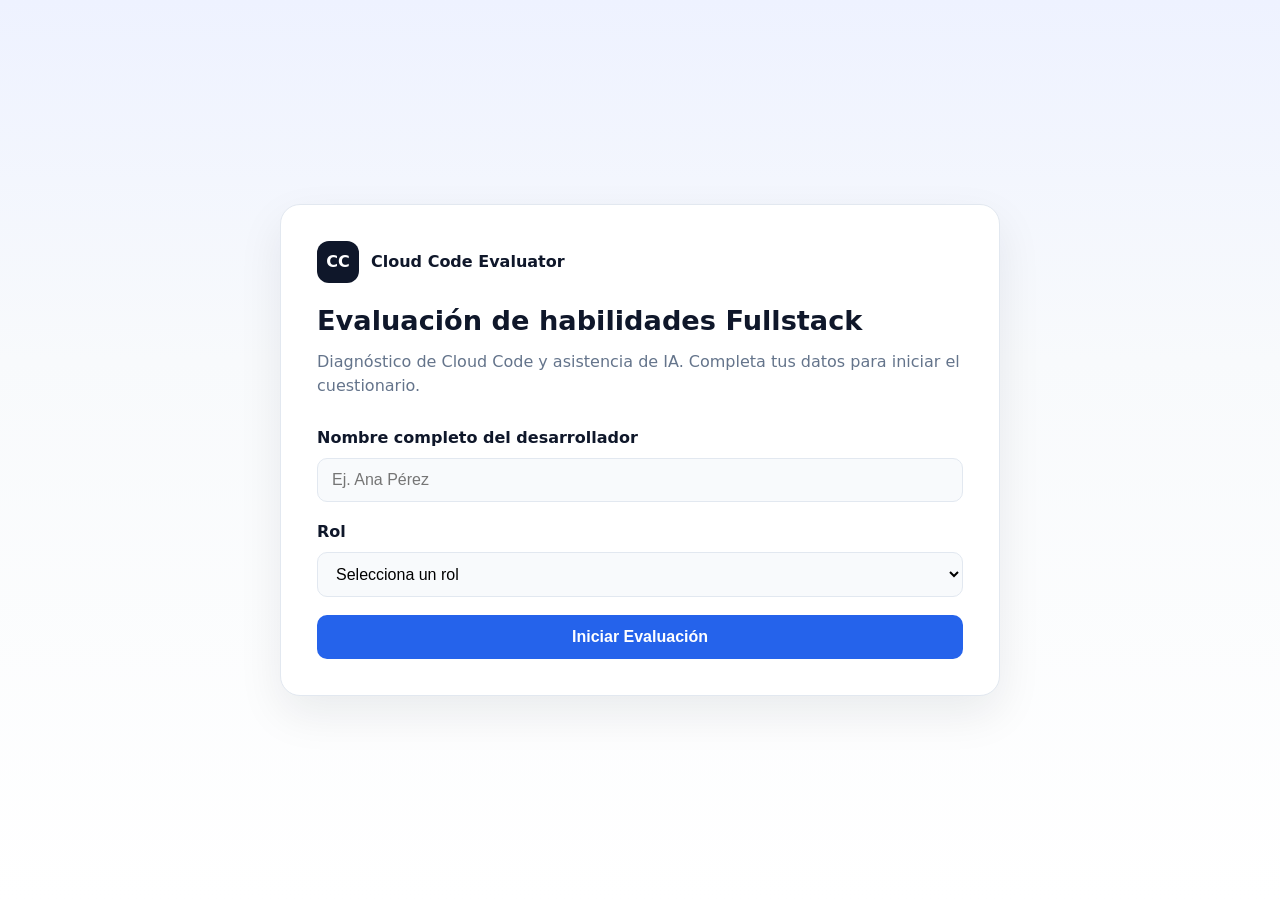
==== templates/index.html @ 628c71b2 "Initial commit: evaluador Cloud Code con FastAPI y Azure AI Foundry. Co-authored-by: Cursor <cursora" ====
<!DOCTYPE html>
<html lang="es">
<head>
  <meta charset="UTF-8">
  <meta name="viewport" content="width=device-width, initial-scale=1.0">
  <title>Evaluador Cloud Code</title>
  <link rel="stylesheet" href="/static/css/style.css">
</head>
<body>
  <main class="page">
    <section class="card">
      <div class="brand">
        <div class="brand-mark">CC</div>
        <strong>Cloud Code Evaluator</strong>
      </div>
      <h1>Evaluación de habilidades Fullstack</h1>
      <p class="lead">
        Diagnóstico de Cloud Code y asistencia de IA. Completa tus datos para iniciar el cuestionario.
      </p>
      <form method="post" action="/start-eval">
        <label for="dev_name">Nombre completo del desarrollador</label>
        <input id="dev_name" name="dev_name" type="text" required placeholder="Ej. Ana Pérez">

        <label for="dev_role">Rol</label>
        <select id="dev_role" name="dev_role" required>
          <option value="" disabled selected>Selecciona un rol</option>
          <option>Desarrollador Fullstack</option>
          <option>Tech Lead</option>
          <option>Junior</option>
          <option>Backend Engineer</option>
          <option>Frontend Engineer</option>
          <option>DevOps / Platform</option>
        </select>

        <button class="btn" type="submit">Iniciar Evaluación</button>
      </form>
    </section>
  </main>
</body>
</html>
---- static/css/style.css ----
:root {
  --navy: #0f172a;
  --blue: #2563eb;
  --blue-hover: #1d4ed8;
  --slate: #f8fafc;
  --muted: #64748b;
  --border: #e2e8f0;
  --white: #ffffff;
  --radius: 14px;
  --shadow: 0 18px 45px rgba(15, 23, 42, 0.08);
}

* {
  box-sizing: border-box;
  margin: 0;
  padding: 0;
}

body {
  font-family: "Segoe UI", Inter, system-ui, -apple-system, sans-serif;
  background: linear-gradient(180deg, #eef2ff 0%, var(--slate) 40%, #ffffff 100%);
  color: var(--navy);
  min-height: 100vh;
  line-height: 1.5;
}

.page {
  min-height: 100vh;
  display: flex;
  align-items: center;
  justify-content: center;
  padding: 32px 16px;
}

.card {
  width: 100%;
  max-width: 720px;
  background: var(--white);
  border: 1px solid var(--border);
  border-radius: 20px;
  box-shadow: var(--shadow);
  padding: 36px;
}

.wide {
  max-width: 960px;
}

.brand {
  display: flex;
  align-items: center;
  gap: 12px;
  margin-bottom: 18px;
}

.brand-mark {
  width: 42px;
  height: 42px;
  border-radius: 12px;
  background: var(--navy);
  color: white;
  display: flex;
  align-items: center;
  justify-content: center;
  font-weight: 700;
}

h1 {
  font-size: 1.7rem;
  margin-bottom: 8px;
}

.lead {
  color: var(--muted);
  margin-bottom: 28px;
}

label {
  display: block;
  font-weight: 600;
  margin-bottom: 8px;
}

input,
select {
  width: 100%;
  border: 1px solid var(--border);
  border-radius: 10px;
  padding: 12px 14px;
  font-size: 1rem;
  margin-bottom: 18px;
  background: var(--slate);
}

.btn {
  border: 0;
  background: var(--blue);
  color: white;
  font-weight: 700;
  padding: 13px 18px;
  border-radius: 10px;
  cursor: pointer;
  width: 100%;
  font-size: 1rem;
}

.btn:hover {
  background: var(--blue-hover);
}

.btn:disabled {
  opacity: 0.7;
  cursor: not-allowed;
}

.module {
  background: var(--slate);
  border: 1px solid var(--border);
  border-radius: var(--radius);
  padding: 22px;
  margin-bottom: 18px;
}

.module h2 {
  font-size: 1.1rem;
  margin-bottom: 6px;
}

.module p {
  color: var(--muted);
  font-size: 0.92rem;
  margin-bottom: 16px;
}

.question {
  background: white;
  border-radius: 12px;
  padding: 16px;
  margin-bottom: 12px;
  border: 1px solid var(--border);
}

.question h3 {
  font-size: 0.98rem;
  margin-bottom: 10px;
}

.options {
  display: flex;
  flex-direction: column;
  gap: 8px;
}

.scale {
  display: flex;
  gap: 8px;
  flex-wrap: wrap;
}

.option {
  display: flex;
  align-items: center;
  gap: 8px;
  font-size: 0.95rem;
}

.meta {
  display: flex;
  justify-content: space-between;
  gap: 12px;
  margin-bottom: 18px;
  color: var(--muted);
}

.loading {
  display: none;
  margin-top: 12px;
  text-align: center;
  color: var(--muted);
}
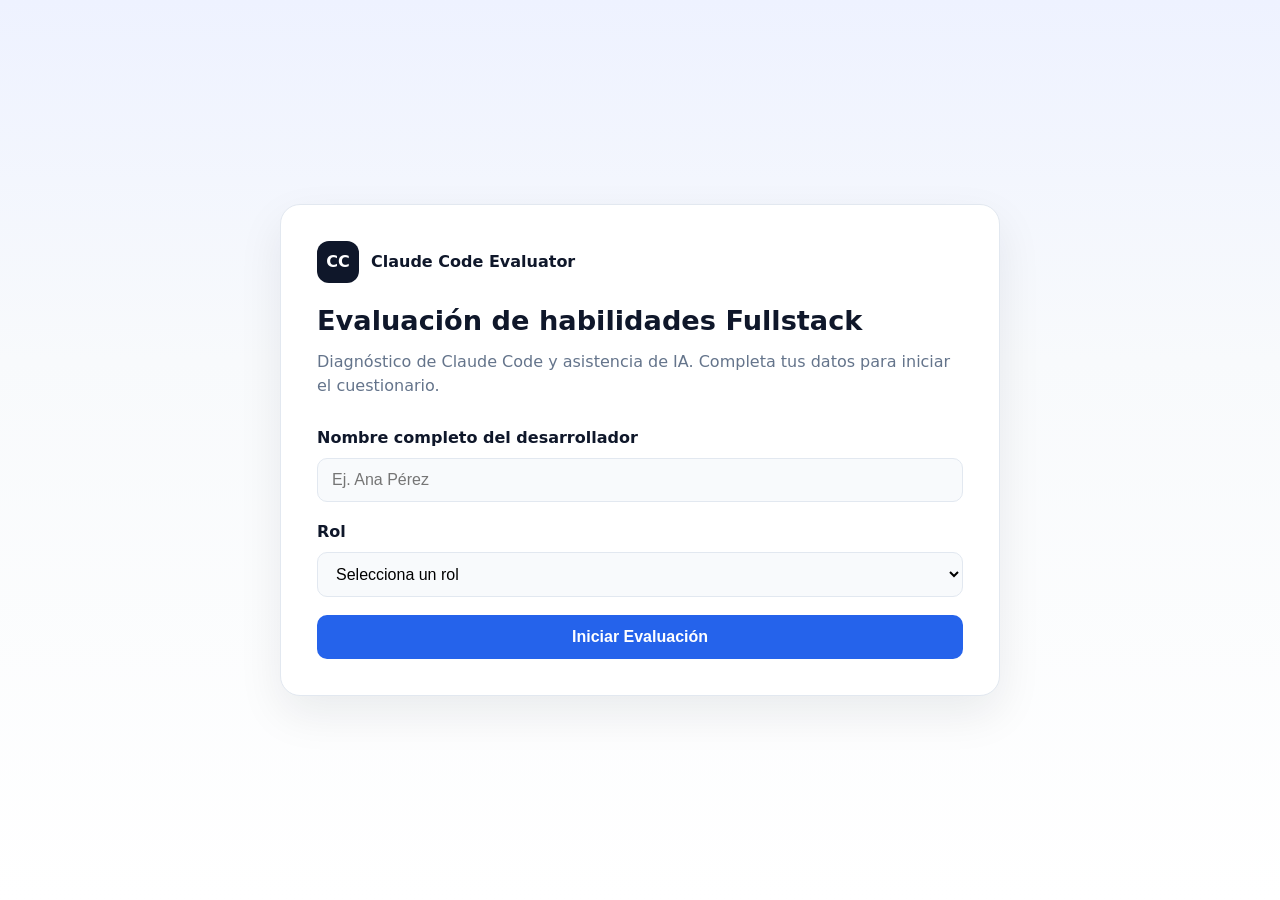
==== commit f5434c28: "Corrige la evaluacion: Claude Code (Anthropic), no Google Cloud Code. Co-authored-by: Cursor <cursor" ====
--- a/templates/index.html
+++ b/templates/index.html
@@ -3,7 +3,7 @@
 <head>
   <meta charset="UTF-8">
   <meta name="viewport" content="width=device-width, initial-scale=1.0">
-  <title>Evaluador Cloud Code</title>
+  <title>Evaluador Claude Code</title>
   <link rel="stylesheet" href="/static/css/style.css">
 </head>
 <body>
@@ -11,11 +11,11 @@
     <section class="card">
       <div class="brand">
         <div class="brand-mark">CC</div>
-        <strong>Cloud Code Evaluator</strong>
+        <strong>Claude Code Evaluator</strong>
       </div>
       <h1>Evaluación de habilidades Fullstack</h1>
       <p class="lead">
-        Diagnóstico de Cloud Code y asistencia de IA. Completa tus datos para iniciar el cuestionario.
+        Diagnóstico de Claude Code y asistencia de IA. Completa tus datos para iniciar el cuestionario.
       </p>
       <form method="post" action="/start-eval">
         <label for="dev_name">Nombre completo del desarrollador</label>
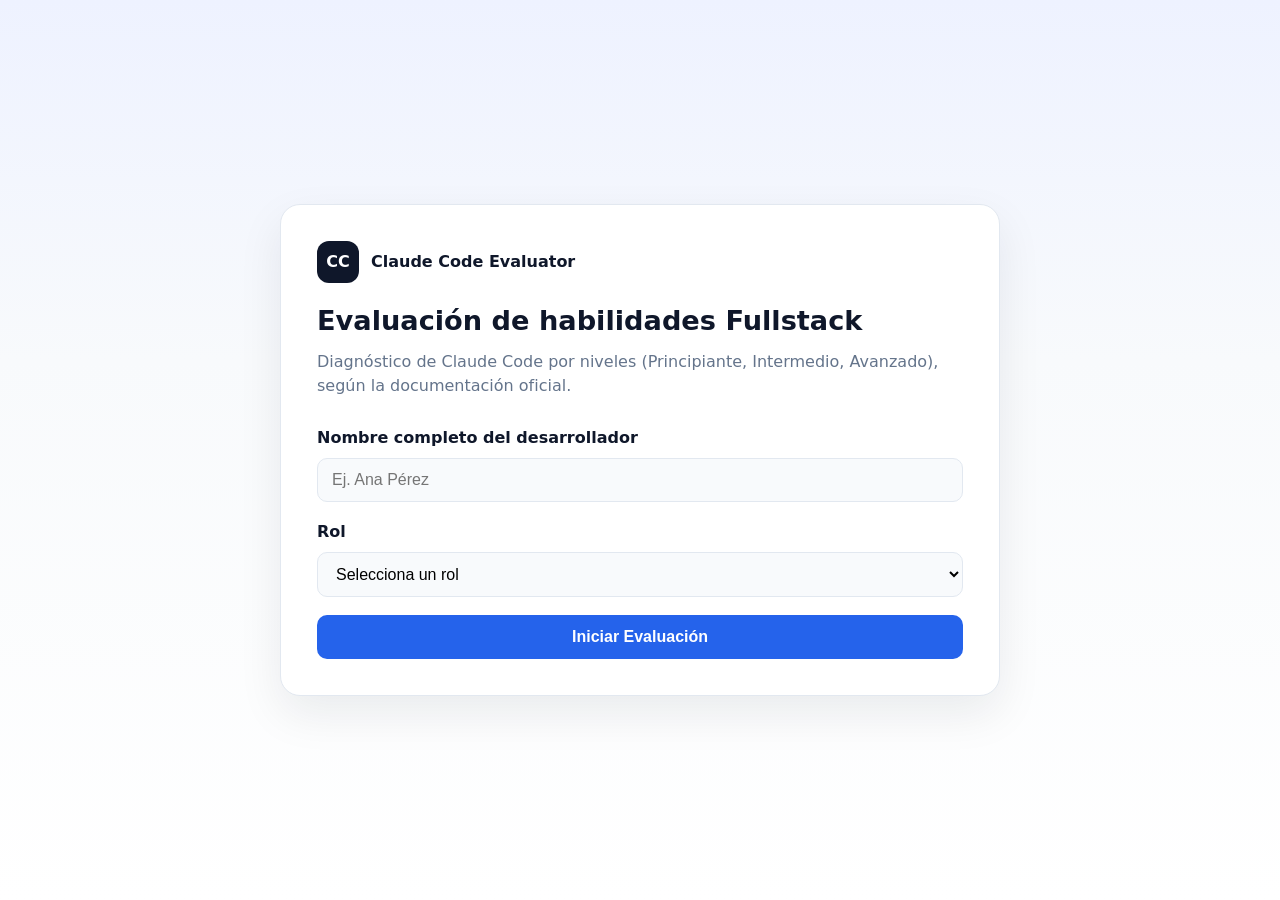
==== commit 553b9f7f: "Reorganiza el examen Claude Code en Principiante, Intermedio y Avanzado. Co-authored-by: Cursor <cur" ====
--- a/templates/index.html
+++ b/templates/index.html
@@ -15,7 +15,7 @@
       </div>
       <h1>Evaluación de habilidades Fullstack</h1>
       <p class="lead">
-        Diagnóstico de Claude Code y asistencia de IA. Completa tus datos para iniciar el cuestionario.
+        Diagnóstico de Claude Code por niveles (Principiante, Intermedio, Avanzado), según la documentación oficial.
       </p>
       <form method="post" action="/start-eval">
         <label for="dev_name">Nombre completo del desarrollador</label>
--- a/static/css/style.css
+++ b/static/css/style.css
@@ -121,6 +121,28 @@
   margin-bottom: 18px;
 }
 
+.level-1 { border-left: 5px solid #16a34a; }
+.level-2 { border-left: 5px solid #2563eb; }
+.level-3 { border-left: 5px solid #7c3aed; }
+
+.badge {
+  display: inline-block;
+  font-size: 0.75rem;
+  font-weight: 700;
+  letter-spacing: 0.02em;
+  padding: 4px 10px;
+  border-radius: 999px;
+  margin-bottom: 10px;
+}
+
+.badge-1 { background: #dcfce7; color: #166534; }
+.badge-2 { background: #dbeafe; color: #1e40af; }
+.badge-3 { background: #ede9fe; color: #5b21b6; }
+
+.lead a {
+  color: var(--blue);
+}
+
 .module h2 {
   font-size: 1.1rem;
   margin-bottom: 6px;
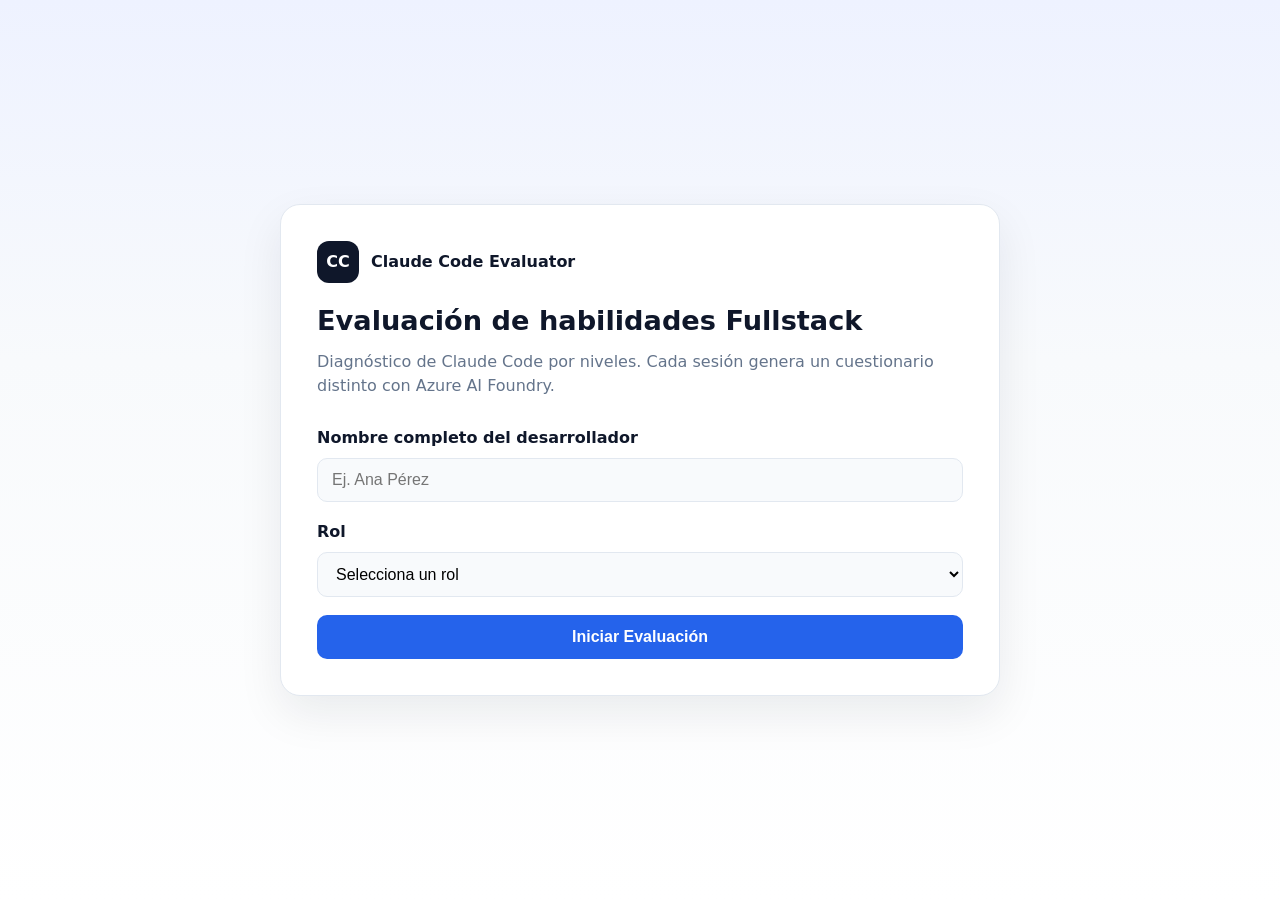
==== commit da8af03a: "Preguntas dinamicas por sesion, scoring objetivo y boton de cerrar sesion. Co-authored-by: Cursor <c" ====
--- a/templates/index.html
+++ b/templates/index.html
@@ -15,9 +15,9 @@
       </div>
       <h1>Evaluación de habilidades Fullstack</h1>
       <p class="lead">
-        Diagnóstico de Claude Code por niveles (Principiante, Intermedio, Avanzado), según la documentación oficial.
+        Diagnóstico de Claude Code por niveles. Cada sesión genera un cuestionario distinto con Azure AI Foundry.
       </p>
-      <form method="post" action="/start-eval">
+      <form method="post" action="/start-eval" id="start-form">
         <label for="dev_name">Nombre completo del desarrollador</label>
         <input id="dev_name" name="dev_name" type="text" required placeholder="Ej. Ana Pérez">
 
@@ -32,9 +32,19 @@
           <option>DevOps / Platform</option>
         </select>
 
-        <button class="btn" type="submit">Iniciar Evaluación</button>
+        <button class="btn" id="start-btn" type="submit">Iniciar Evaluación</button>
+        <p class="loading" id="start-loading">Generando preguntas de esta sesión…</p>
       </form>
     </section>
   </main>
+  <script>
+    const startForm = document.getElementById("start-form");
+    const startBtn = document.getElementById("start-btn");
+    const startLoading = document.getElementById("start-loading");
+    startForm.addEventListener("submit", () => {
+      startBtn.disabled = true;
+      startLoading.style.display = "block";
+    });
+  </script>
 </body>
 </html>
--- a/static/css/style.css
+++ b/static/css/style.css
@@ -81,7 +81,7 @@
   margin-bottom: 8px;
 }
 
-input,
+input[type="text"],
 select {
   width: 100%;
   border: 1px solid var(--border);
@@ -181,17 +181,61 @@
 
 .option {
   display: flex;
-  align-items: center;
-  gap: 8px;
+  align-items: flex-start;
+  gap: 10px;
   font-size: 0.95rem;
-}
-
-.meta {
-  display: flex;
-  justify-content: space-between;
+  font-weight: 500;
+  margin-bottom: 0;
+  padding: 10px 12px;
+  border: 1px solid var(--border);
+  border-radius: 10px;
+  background: var(--white);
+  cursor: pointer;
+  line-height: 1.45;
+}
+
+.option input[type="radio"] {
+  width: 16px;
+  height: 16px;
+  margin: 3px 0 0;
+  padding: 0;
+  border: none;
+  background: transparent;
+  flex-shrink: 0;
+  accent-color: var(--blue);
+}
+
+.option code {
+  display: inline;
+  font-size: 0.86em;
+  background: #e2e8f0;
+  padding: 1px 6px;
+  border-radius: 4px;
+  white-space: nowrap;
+}
+
+.btn-ghost {
+  display: inline-block;
+  text-decoration: none;
+  border: 1px solid var(--border);
+  color: var(--navy);
+  font-weight: 700;
+  font-size: 0.85rem;
+  padding: 8px 12px;
+  border-radius: 10px;
+  background: white;
+  width: auto;
+}
+
+.btn-ghost:hover {
+  border-color: var(--blue);
+  color: var(--blue);
+}
+
+.meta-actions {
+  display: flex;
+  align-items: center;
   gap: 12px;
-  margin-bottom: 18px;
-  color: var(--muted);
 }
 
 .loading {
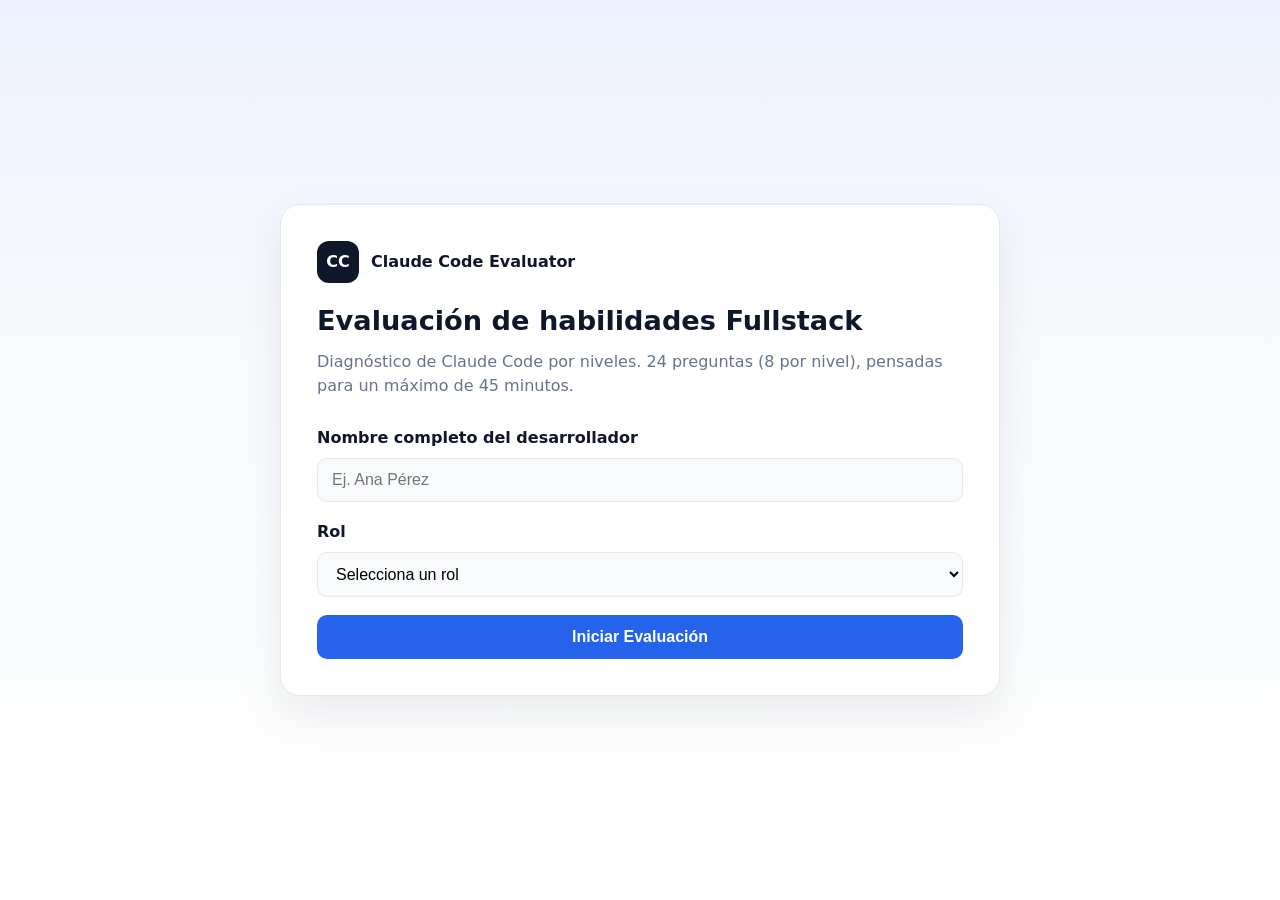
==== commit a4a06141: "Amplia el examen a 24 preguntas y quita tiempos del plan de capacitacion. Co-authored-by: Cursor <cu" ====
--- a/templates/index.html
+++ b/templates/index.html
@@ -15,7 +15,7 @@
       </div>
       <h1>Evaluación de habilidades Fullstack</h1>
       <p class="lead">
-        Diagnóstico de Claude Code por niveles. Cada sesión genera un cuestionario distinto con Azure AI Foundry.
+        Diagnóstico de Claude Code por niveles. 24 preguntas (8 por nivel), pensadas para un máximo de 45 minutos.
       </p>
       <form method="post" action="/start-eval" id="start-form">
         <label for="dev_name">Nombre completo del desarrollador</label>
--- a/static/css/style.css
+++ b/static/css/style.css
@@ -205,13 +205,10 @@
   accent-color: var(--blue);
 }
 
-.option code {
-  display: inline;
-  font-size: 0.86em;
-  background: #e2e8f0;
-  padding: 1px 6px;
-  border-radius: 4px;
-  white-space: nowrap;
+.opt-letter {
+  display: inline-block;
+  min-width: 1.4em;
+  color: var(--blue);
 }
 
 .btn-ghost {
